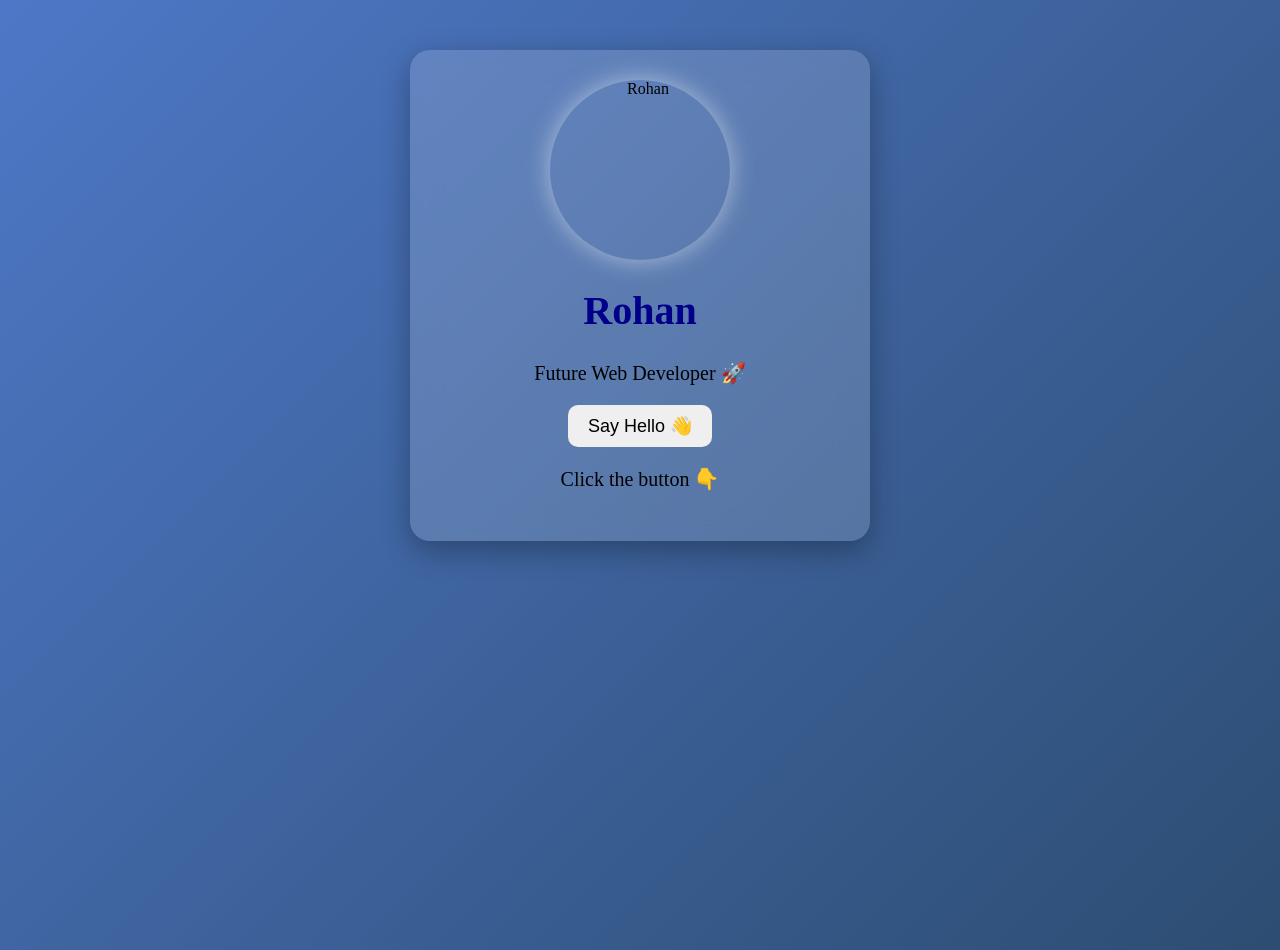
==== index.html @ 3b8a5a63 "Add files via upload" ====
<!DOCTYPE html>
<html>
<head>
    <title>My First Website</title>
    <link rel="stylesheet" href="style.css">
</head>

<body>

    <div class="card">

        <img src="c:\Users\USER\Downloads\Shared By Phn!!\1733228338860.jpg" alt="Rohan">

        <h1>Rohan</h1>

        <p>Future Web Developer 🚀</p>

        <button onclick="sayHello()">Say Hello 👋</button>

        <p id="message">Click the button 👇</p>

    </div>

    <script>
        function sayHello() {
            let now = new Date();

            document.getElementById("message").innerText =
                "Hello Rohan! 👋 The time is " + now.toLocaleTimeString();
        }
    </script>


</body>
---- style.css ----
body {
        background: linear-gradient(135deg, #4e78c7, #2d4d72);
    text-align: center;
    min-height: 100vh;
    margin: 0;
}

    h1 {
        color: darkblue;
        font-size: 40px;
    }

    p {
        font-size: 20px;
    }

    img {
        width: 400px;
        border-radius: 20px;
    }

    button {
    font-size: 18px;
    padding: 10px 20px;
    border: none;
    border-radius: 10px;
    cursor: pointer;
    transition: 0.5s ease;
}

button:hover {
    transform: scale(1.08);
}
.card {
    max-width: 400px;
    margin: 50px auto;
    padding: 30px;
    text-align: center;
    border-radius: 20px;
    background: rgba(255, 255, 255, 0.15);
    backdrop-filter: blur(15px);
    box-shadow: 0 10px 30px rgba(0, 0, 0, 0.3);
}
.card img {
    width: 180px;
    height: 180px;
    object-fit: cover;
    border-radius: 50%;
    display: block;
    margin: 0 auto;
    box-shadow: 0 0 25px rgba(255, 255, 255, 0.5);
}
@media (max-width: 600px) {
    .card {
        margin: 30px 15px;
        padding: 20px;
    }

    .card img {
        width: 150px;
        height: 150px;
    }

    h1 {
        font-size: 32px;
    }
}
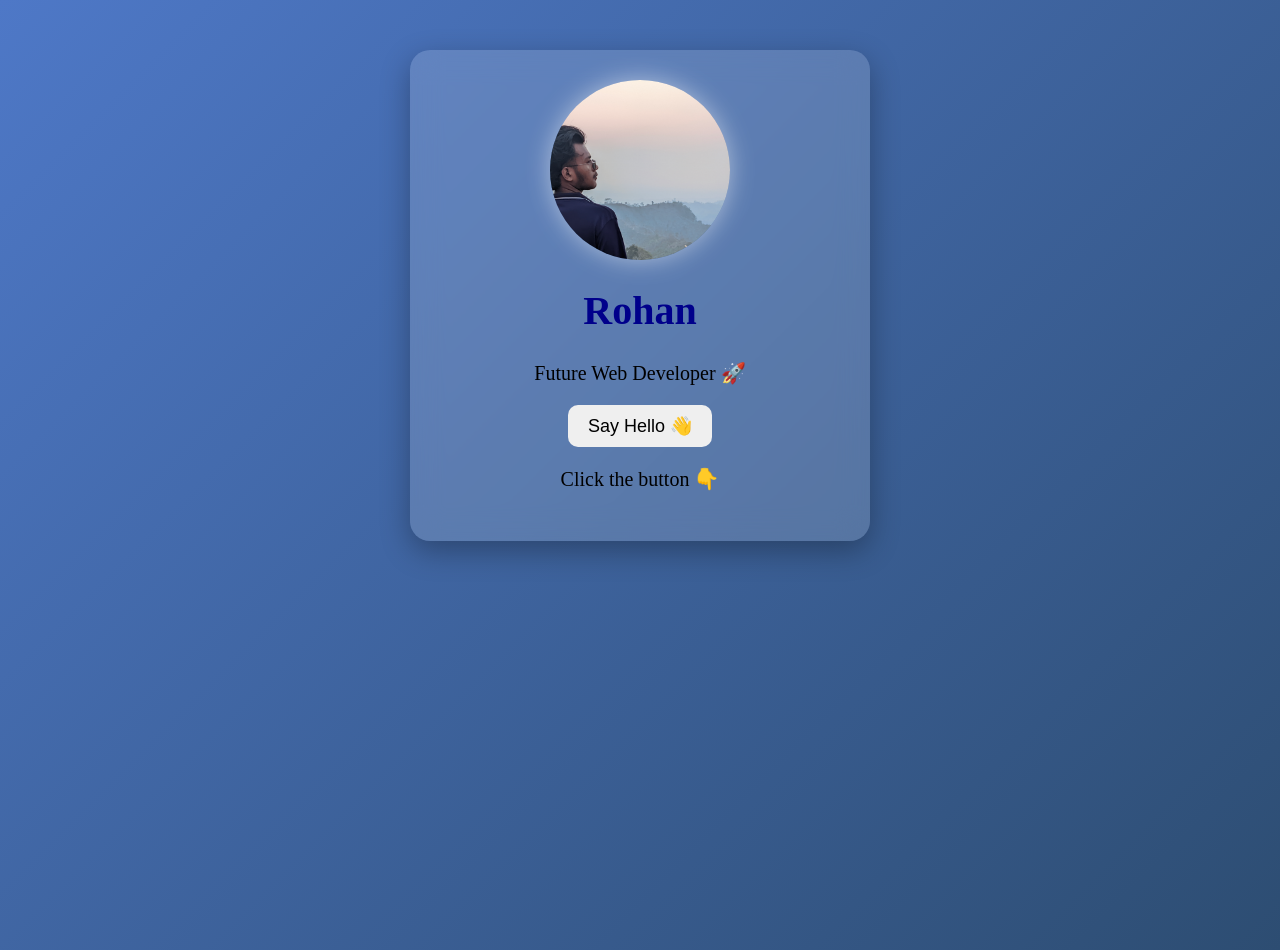
==== commit ec2e8f4b: "Update index.html" ====
--- a/index.html
+++ b/index.html
@@ -9,7 +9,7 @@
 
     <div class="card">
 
-        <img src="c:\Users\USER\Downloads\Shared By Phn!!\1733228338860.jpg" alt="Rohan">
+        <img src="myphoto.jpg" alt="Rohan">
 
         <h1>Rohan</h1>
 
@@ -31,4 +31,4 @@
     </script>
 
 
-</body>+</body>
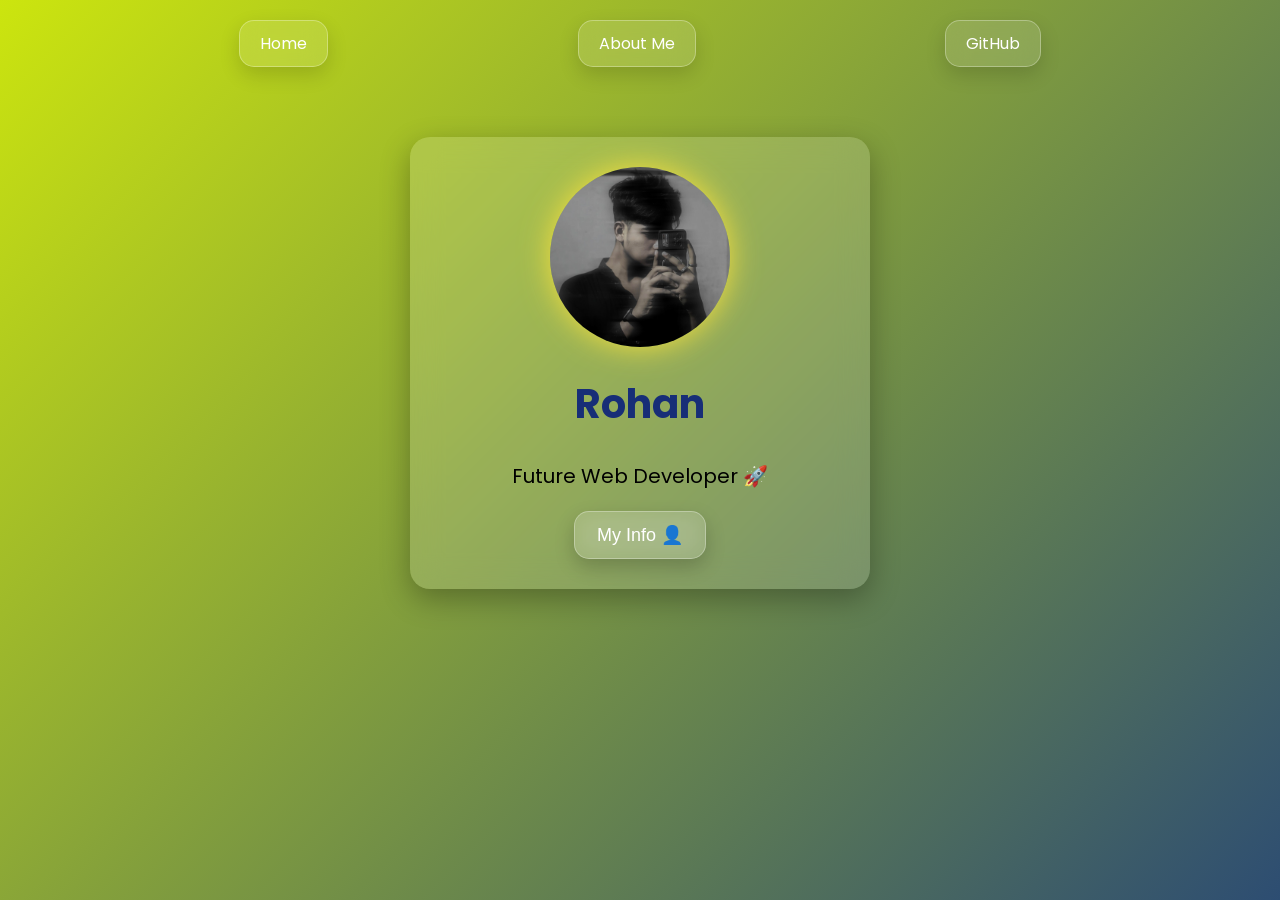
==== commit c6064904: "Add files via upload" ====
--- a/index.html
+++ b/index.html
@@ -2,10 +2,20 @@
 <html>
 <head>
     <title>My First Website</title>
+    <link rel="preconnect" href="https://fonts.googleapis.com">
+    <link rel="preconnect" href="https://fonts.gstatic.com" crossorigin>
+    <link href="https://fonts.googleapis.com/css2?family=Poppins:wght@400;500;600;700&display=swap" rel="stylesheet">
+    
     <link rel="stylesheet" href="style.css">
 </head>
 
 <body>
+    
+<nav>
+    <a href="index.html">Home</a>
+    <a href="about.html">About Me</a>
+    <a href="https://github.com/" target="_blank">GitHub</a>
+</nav>
 
     <div class="card">
 
@@ -15,20 +25,25 @@
 
         <p>Future Web Developer 🚀</p>
 
-        <button onclick="sayHello()">Say Hello 👋</button>
-
-        <p id="message">Click the button 👇</p>
+        <button onclick="showInfo()">My Info 👤</button>
+        <div id="info" style="display: none;">
+        <p>💻 Learning: Web Development</p>
+        <p>🚀 Goal: Full-Stack Developer</p>
+        <p>🎨 Skills: HTML, CSS, JavaScript</p>
 
     </div>
 
     <script>
-        function sayHello() {
-            let now = new Date();
-
-            document.getElementById("message").innerText =
-                "Hello Rohan! 👋 The time is " + now.toLocaleTimeString();
+    function showInfo() {
+        const info = document.getElementById("info");
+        
+            if (info.style.display === "none") {
+                info.style.display = "block";
+            } else {
+                info.style.display = "none";
+            }
         }
     </script>
 
 
-</body>
+</body>
--- a/style.css
+++ b/style.css
@@ -1,13 +1,15 @@
-
-    body {
-        background: linear-gradient(135deg, #4e78c7, #2d4d72);
+body {
+    font-family: 'Poppins', sans-serif;
+}
+body {
+        background: linear-gradient(135deg, #cce50e, #2d4d72);
     text-align: center;
     min-height: 100vh;
     margin: 0;
 }
 
     h1 {
-        color: darkblue;
+        color: rgb(23, 46, 119);
         font-size: 40px;
     }
 
@@ -22,15 +24,24 @@
 
     button {
     font-size: 18px;
-    padding: 10px 20px;
-    border: none;
-    border-radius: 10px;
+    padding: 12px 22px;
+    border: 1px solid rgba(255, 255, 255, 0.35);
+    border-radius: 15px;
+
+    background: rgba(255, 255, 255, 0.12);
+    backdrop-filter: blur(12px);
+    -webkit-backdrop-filter: blur(12px);
+
+    color: white;
     cursor: pointer;
-    transition: 0.5s ease;
+    box-shadow: 0 8px 20px rgba(0, 0, 0, 0.2);
+
+    transition: 0.3s ease;
 }
 
 button:hover {
-    transform: scale(1.08);
+    background: rgba(255, 255, 255, 0.22);
+    transform: translateY(-5px);
 }
 .card {
     max-width: 400px;
@@ -49,7 +60,7 @@
     border-radius: 50%;
     display: block;
     margin: 0 auto;
-    box-shadow: 0 0 25px rgba(255, 255, 255, 0.5);
+    box-shadow: 0 0 30px rgba(255, 229, 60, 0.908);
 }
 @media (max-width: 600px) {
     .card {
@@ -65,4 +76,151 @@
     h1 {
         font-size: 32px;
     }
+}
+.grid-container {
+    display: grid;
+    grid-template-columns: repeat(3, 1fr);
+    gap: 50px;
+    margin: 40px 20px;
+}
+
+.grid-card {
+    padding: 25px;
+    border-radius: 15px;
+    background: rgba(255, 255, 255, 0.15);
+    backdrop-filter: blur(10px);
+    text-align: center;
+}
+nav {
+    display: flex;
+    justify-content: center;
+    align-items: center;
+    gap: 30px;
+    flex-wrap: wrap;
+    padding: 20px;
+    justify-content: space-evenly;
+}
+.social-links {
+    display: flex;
+    justify-content: center;
+    gap: 20px;
+    margin: 30px 0;
+}
+
+.social-links a {
+    padding: 12px 25px;
+    border: 1px solid rgba(255, 255, 255, 0.3);
+    border-radius: 15px;
+    text-decoration: none;
+    color: white;
+
+    background: rgba(255, 255, 255, 0.12);
+    backdrop-filter: blur(12px);
+
+    box-shadow: 0 8px 20px rgba(0, 0, 0, 0.2);
+
+    transition: 0.3s ease;
+}
+.social-links a:hover {
+    transform: scale(1.08);
+}
+@media (max-width: 700px) {
+    .grid-container {
+        grid-template-columns: 1fr;
+    }
+}
+.grid-card {
+    transition: 0.3s ease;
+}
+
+.grid-card:hover {
+    background: rgba(255, 255, 255, 0.25);
+    transform: translateY(-10px);
+    box-shadow: 0 15px 30px rgba(0, 0, 0, 0.3);
+}
+.social-links a:hover {
+    background: rgba(255, 255, 255, 0.25);
+    transform: translateY(-5px);
+}
+.card {
+    animation: cardEnter 1s ease;
+}
+
+@keyframes cardEnter {
+    from {
+        opacity: 0;
+        transform: translateY(30px);
+    }
+
+    to {
+        opacity: 1;
+        transform: translateY(0);
+    }
+}
+#info {
+    display: none;
+    margin-top: 20px;
+    padding: 15px;
+    border-radius: 15px;
+
+    background: rgba(255, 255, 255, 0.12);
+    backdrop-filter: blur(12px);
+
+    border: 1px solid rgba(255, 255, 255, 0.3);
+    box-shadow: 0 8px 20px rgba(0, 0, 0, 0.2);
+}
+
+button {
+    background: rgba(255, 255, 255, 0.12);
+    backdrop-filter: blur(12px);
+    color: white;
+    border: 1px solid rgba(255, 255, 255, 0.3);
+    border-radius: 15px;
+    transition: 0.3s ease;
+}
+
+button:hover {
+    background: rgba(255, 255, 255, 0.25);
+    transform: translateY(-5px);
+}
+nav a {
+    padding: 10px 20px;
+    border: 1px solid rgba(255, 255, 255, 0.3);
+    border-radius: 15px;
+
+    background: rgba(255, 255, 255, 0.12);
+    backdrop-filter: blur(12px);
+    -webkit-backdrop-filter: blur(12px);
+
+    color: white;
+    text-decoration: none;
+
+    box-shadow: 0 8px 20px rgba(0, 0, 0, 0.15);
+    transition: 0.3s ease;
+}
+
+nav a:hover {
+    background: rgba(255, 255, 255, 0.25);
+    transform: translateY(-5px);
+}
+a[href="index.html"] {
+    display: inline-block;
+    padding: 10px 20px;
+    border: 1px solid rgba(255, 255, 255, 0.3);
+    border-radius: 15px;
+
+    background: rgba(255, 255, 255, 0.12);
+    backdrop-filter: blur(12px);
+    -webkit-backdrop-filter: blur(12px);
+
+    color: white;
+    text-decoration: none;
+
+    box-shadow: 0 8px 20px rgba(0, 0, 0, 0.15);
+    transition: 0.3s ease;
+}
+
+a[href="index.html"]:hover {
+    background: rgba(255, 255, 255, 0.25);
+    transform: translateY(-5px);
 }
